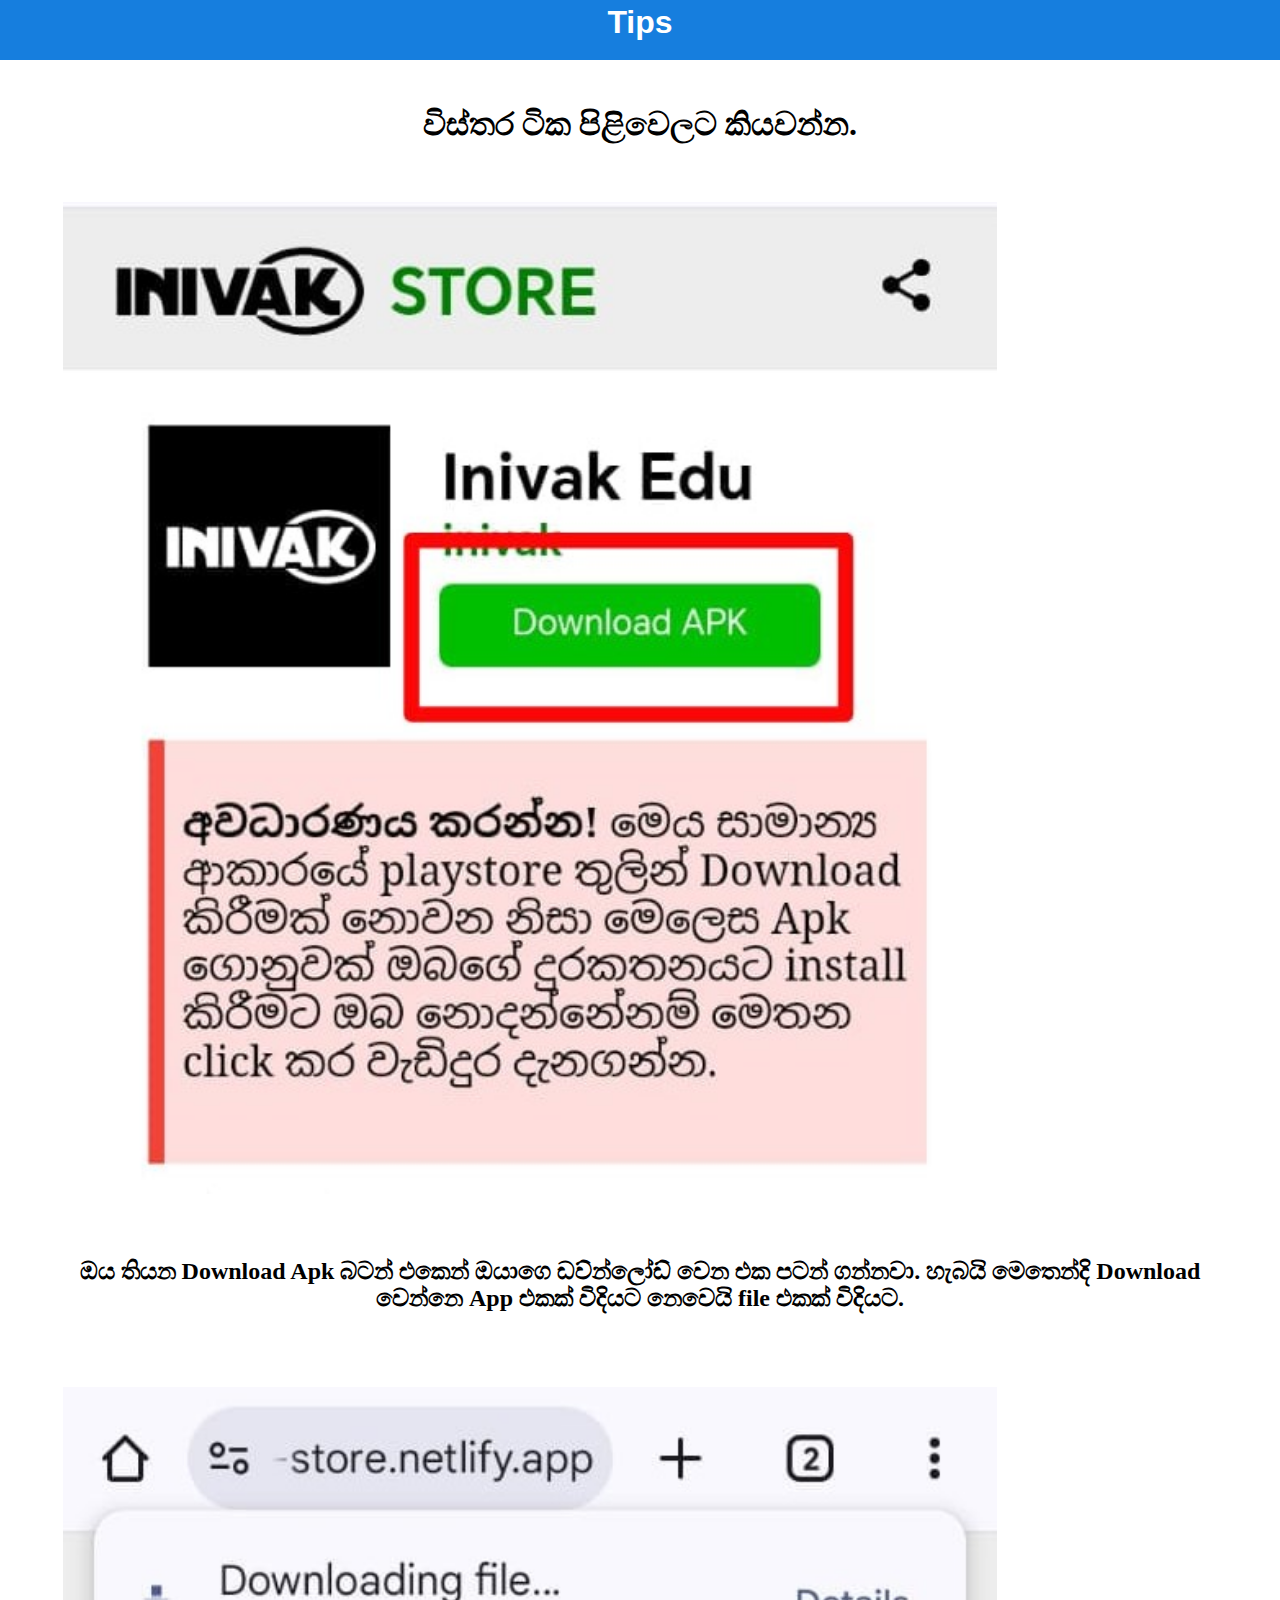
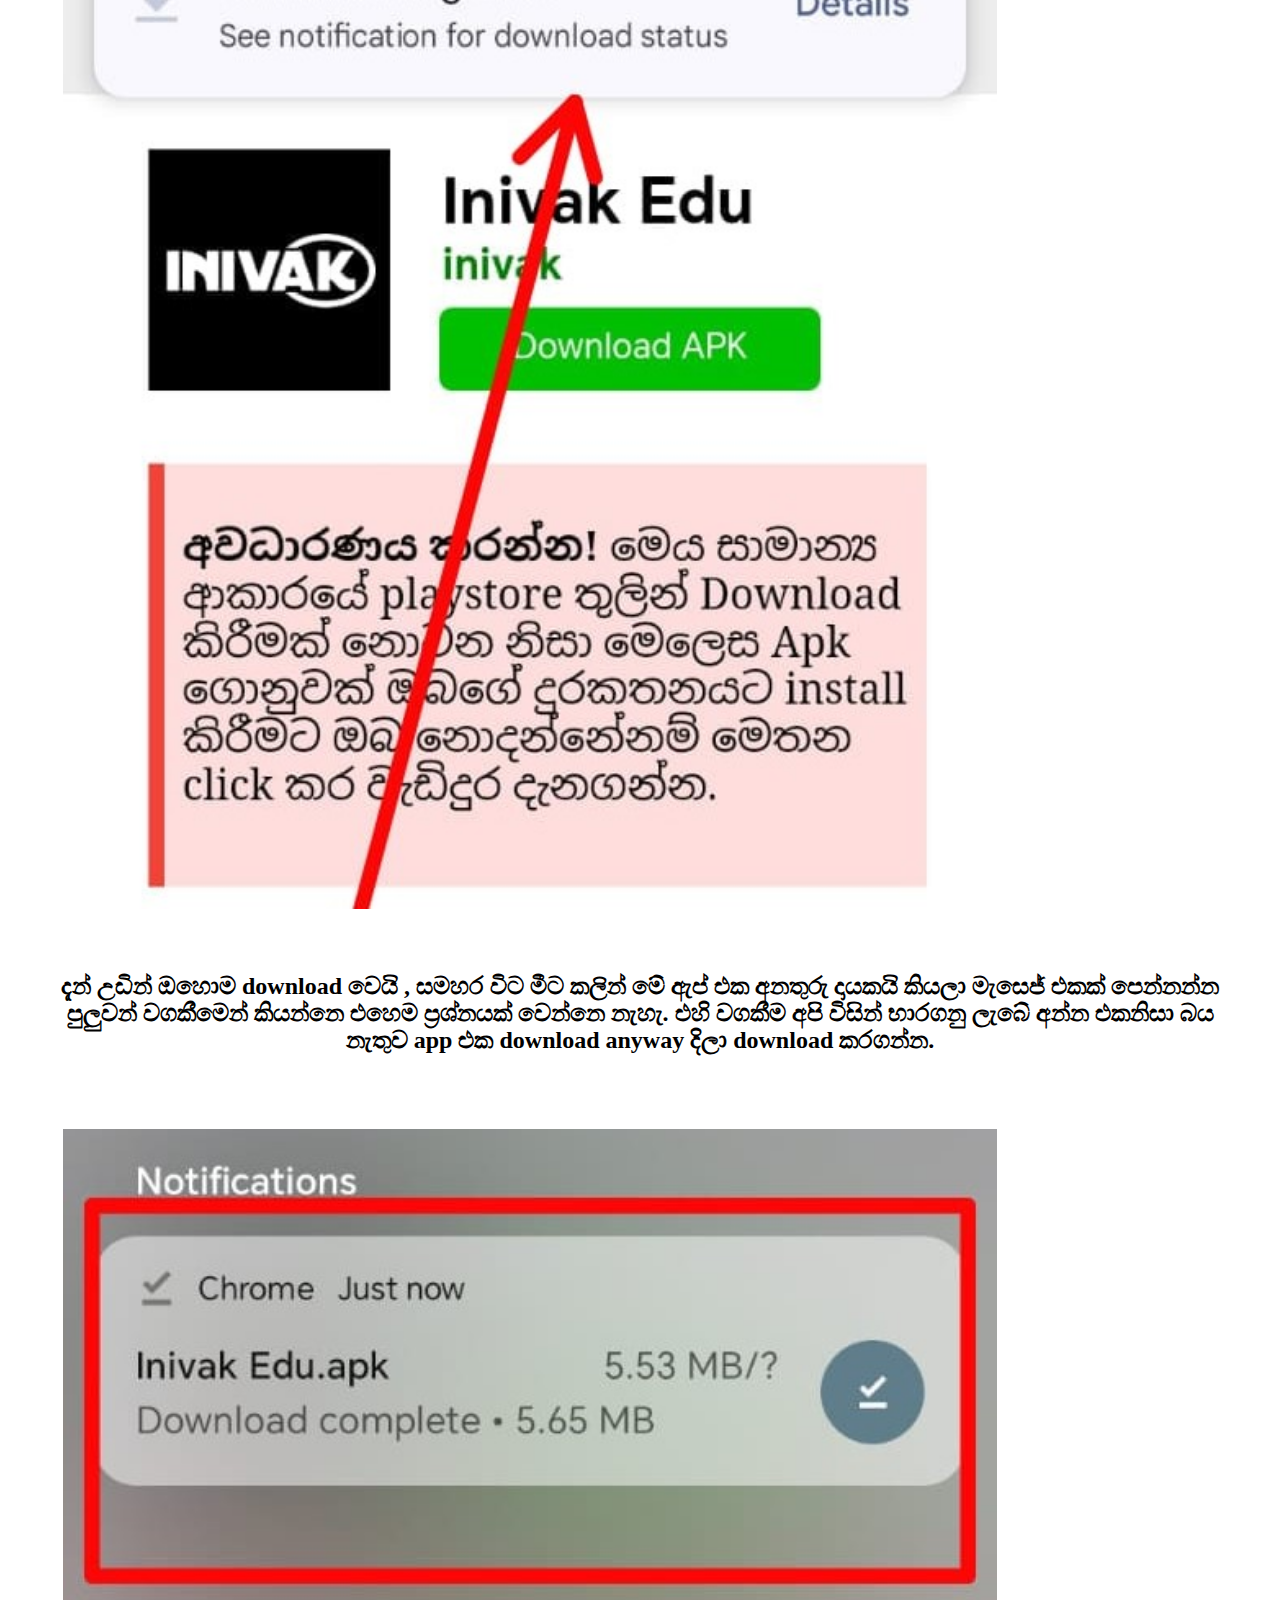
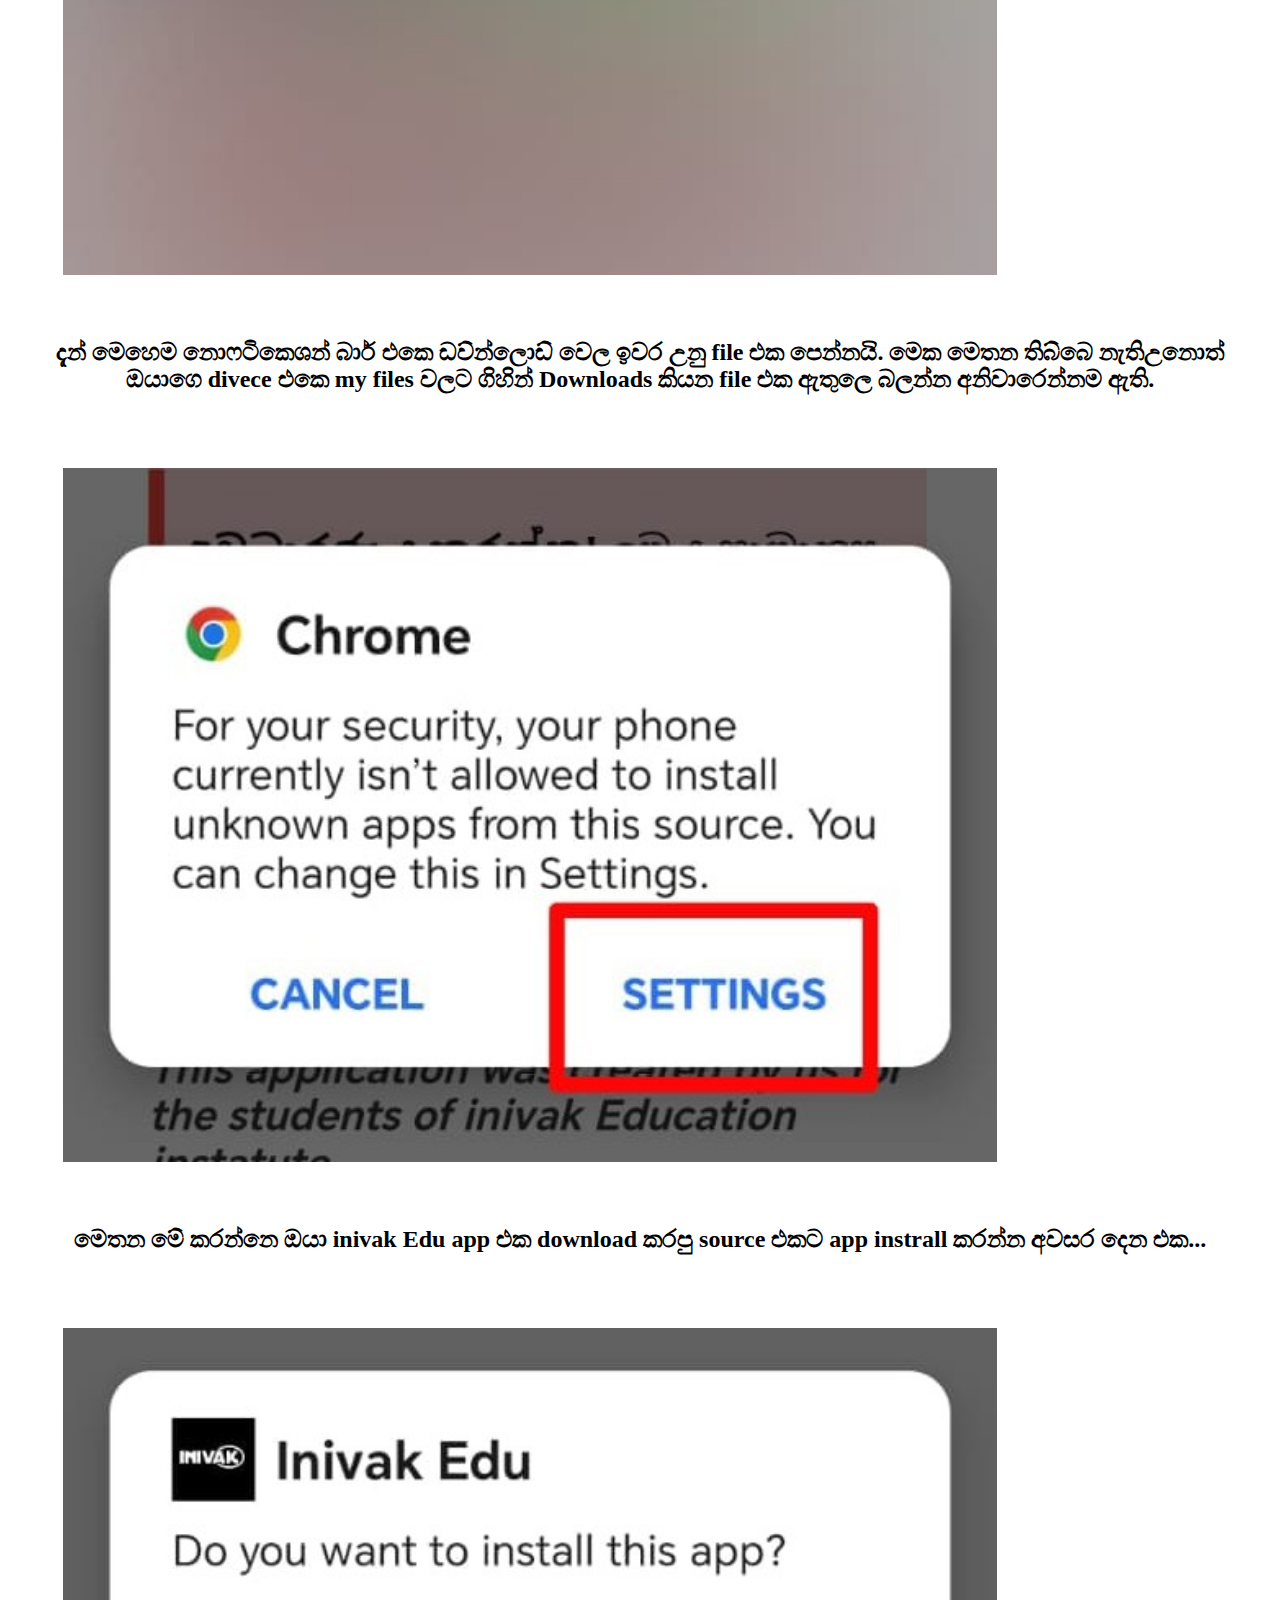
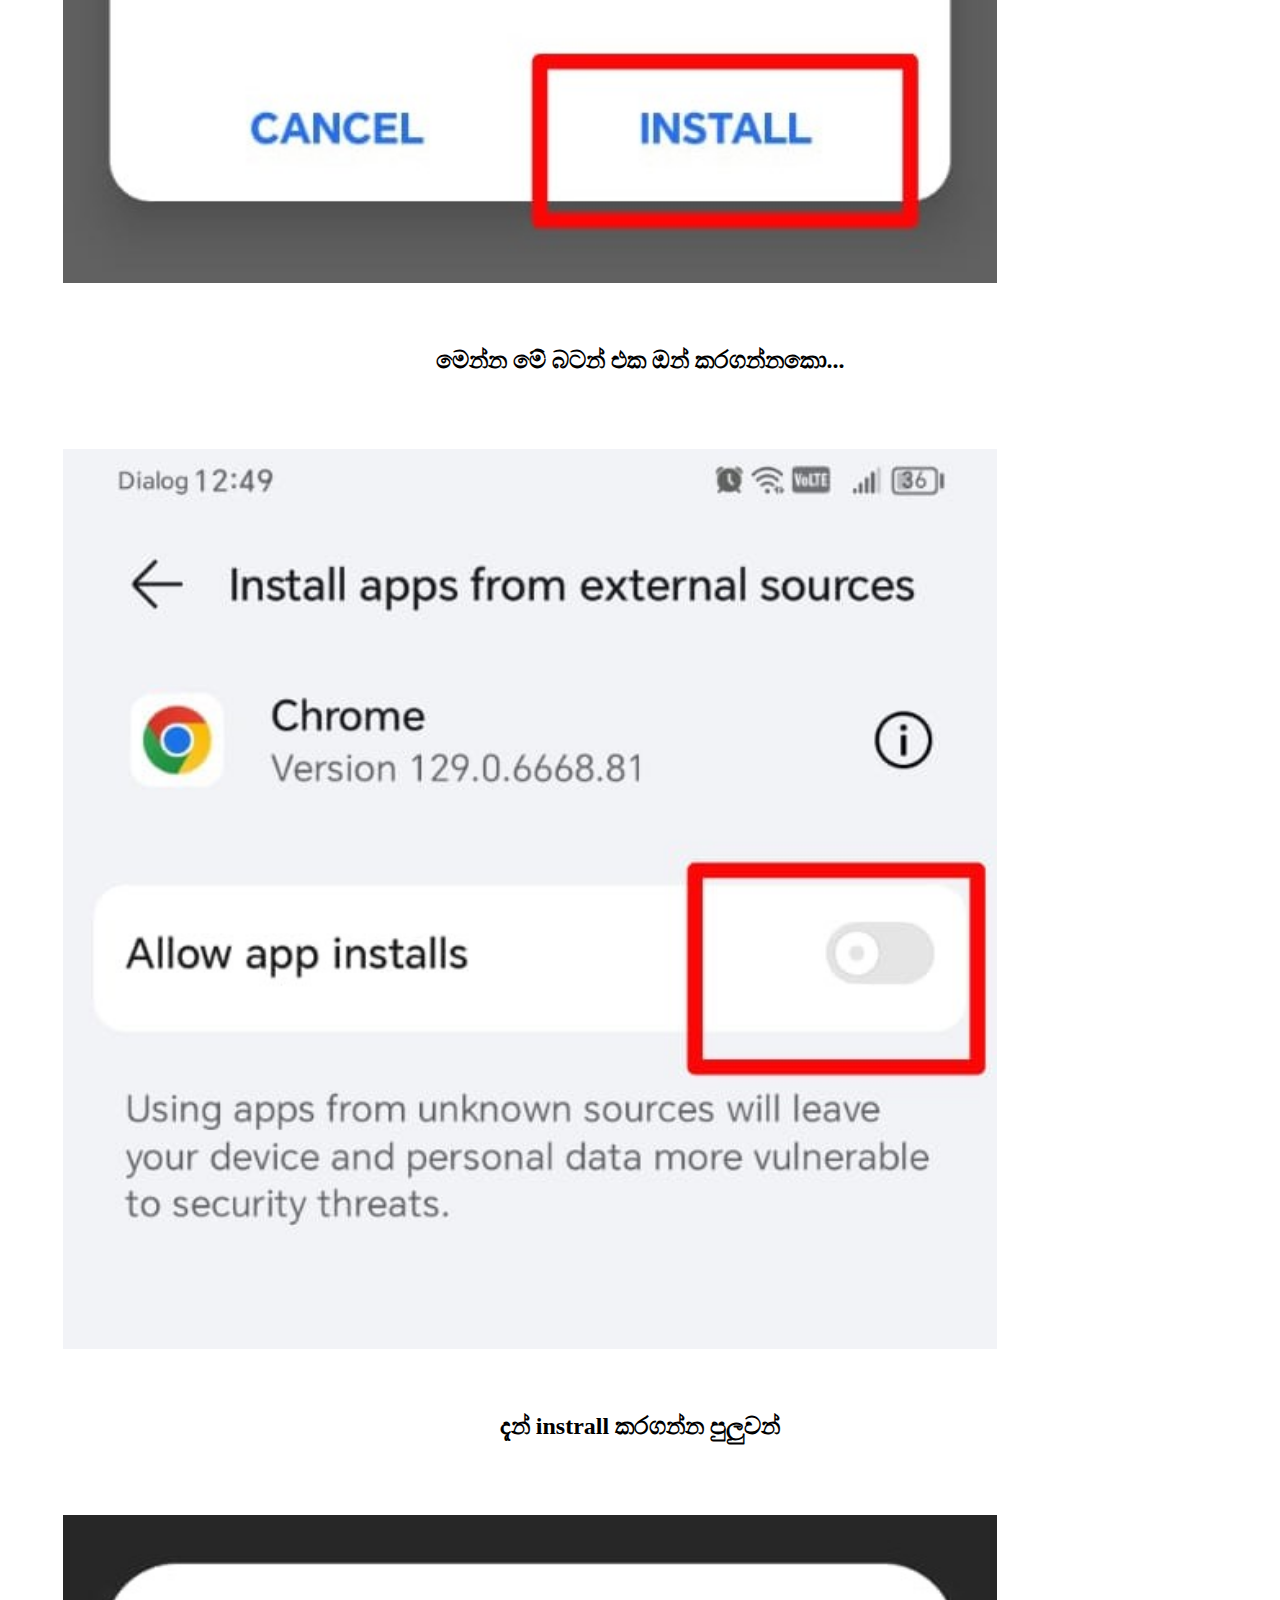
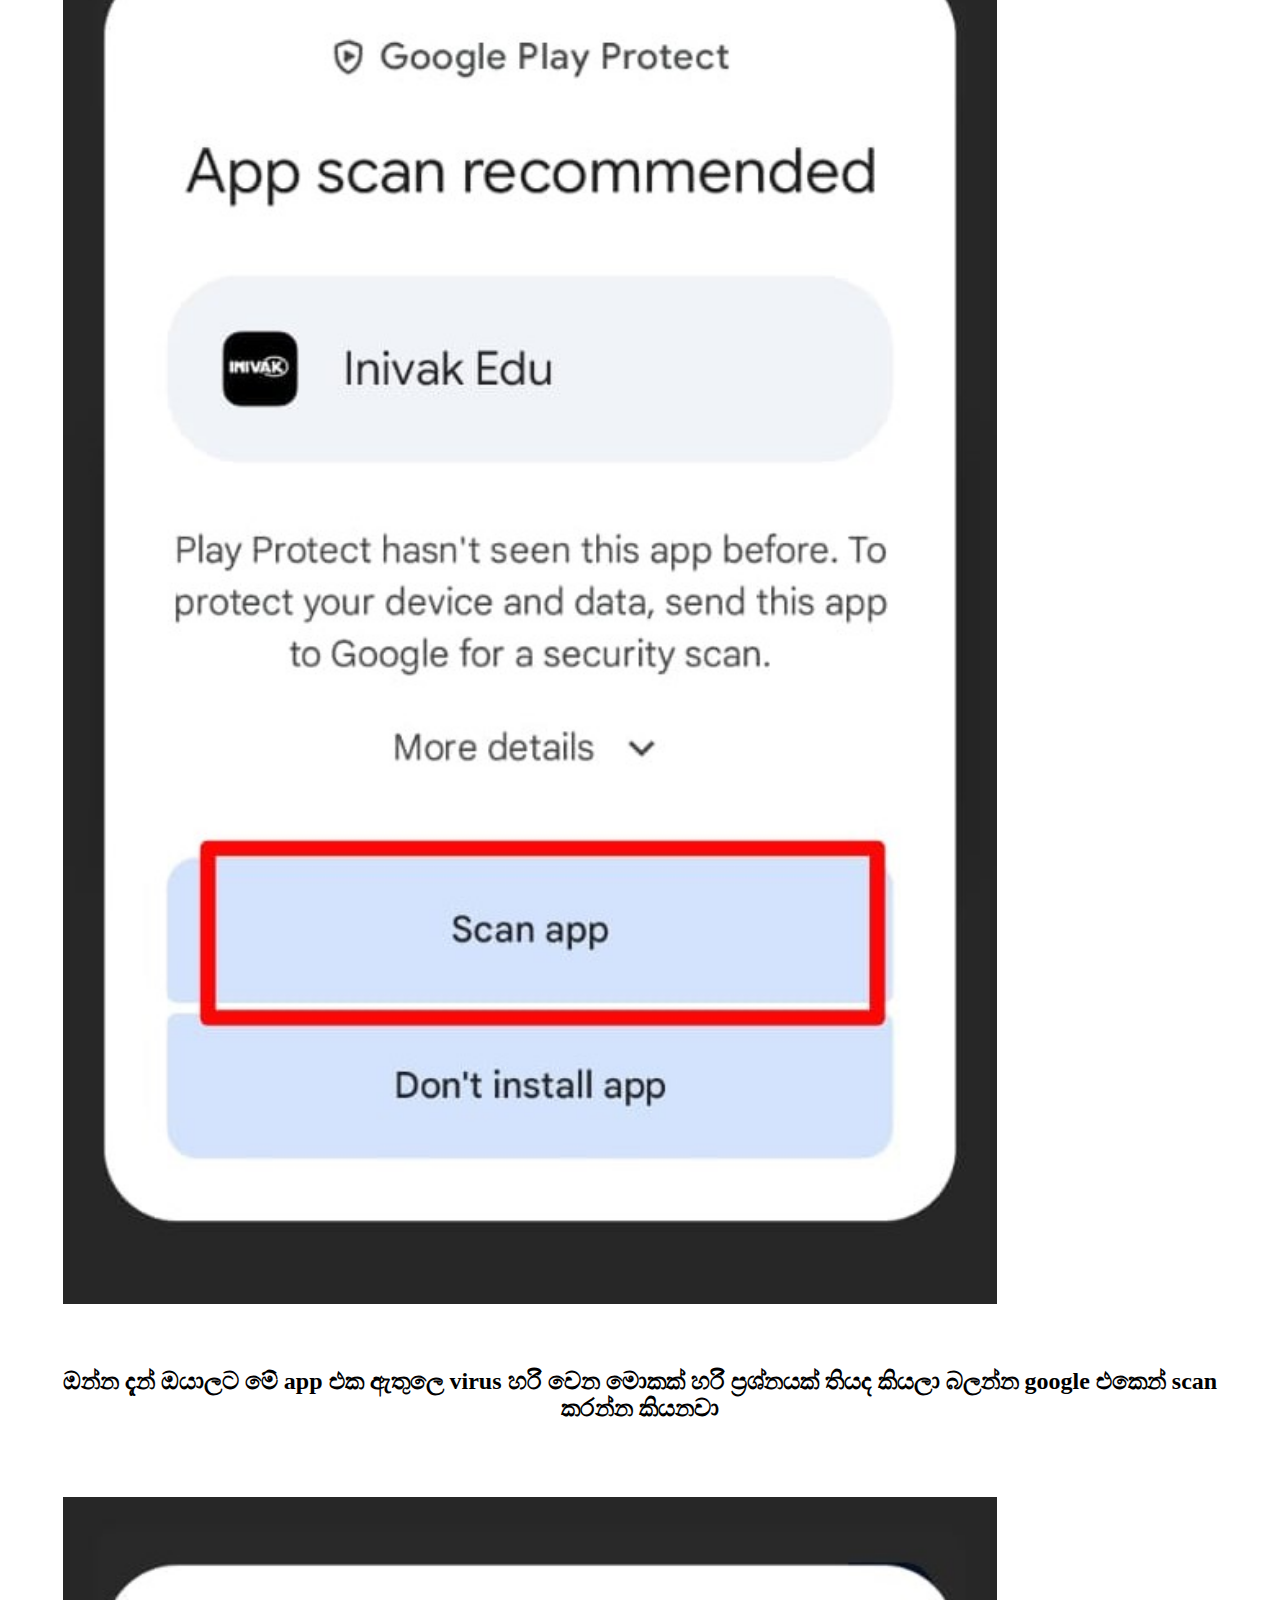
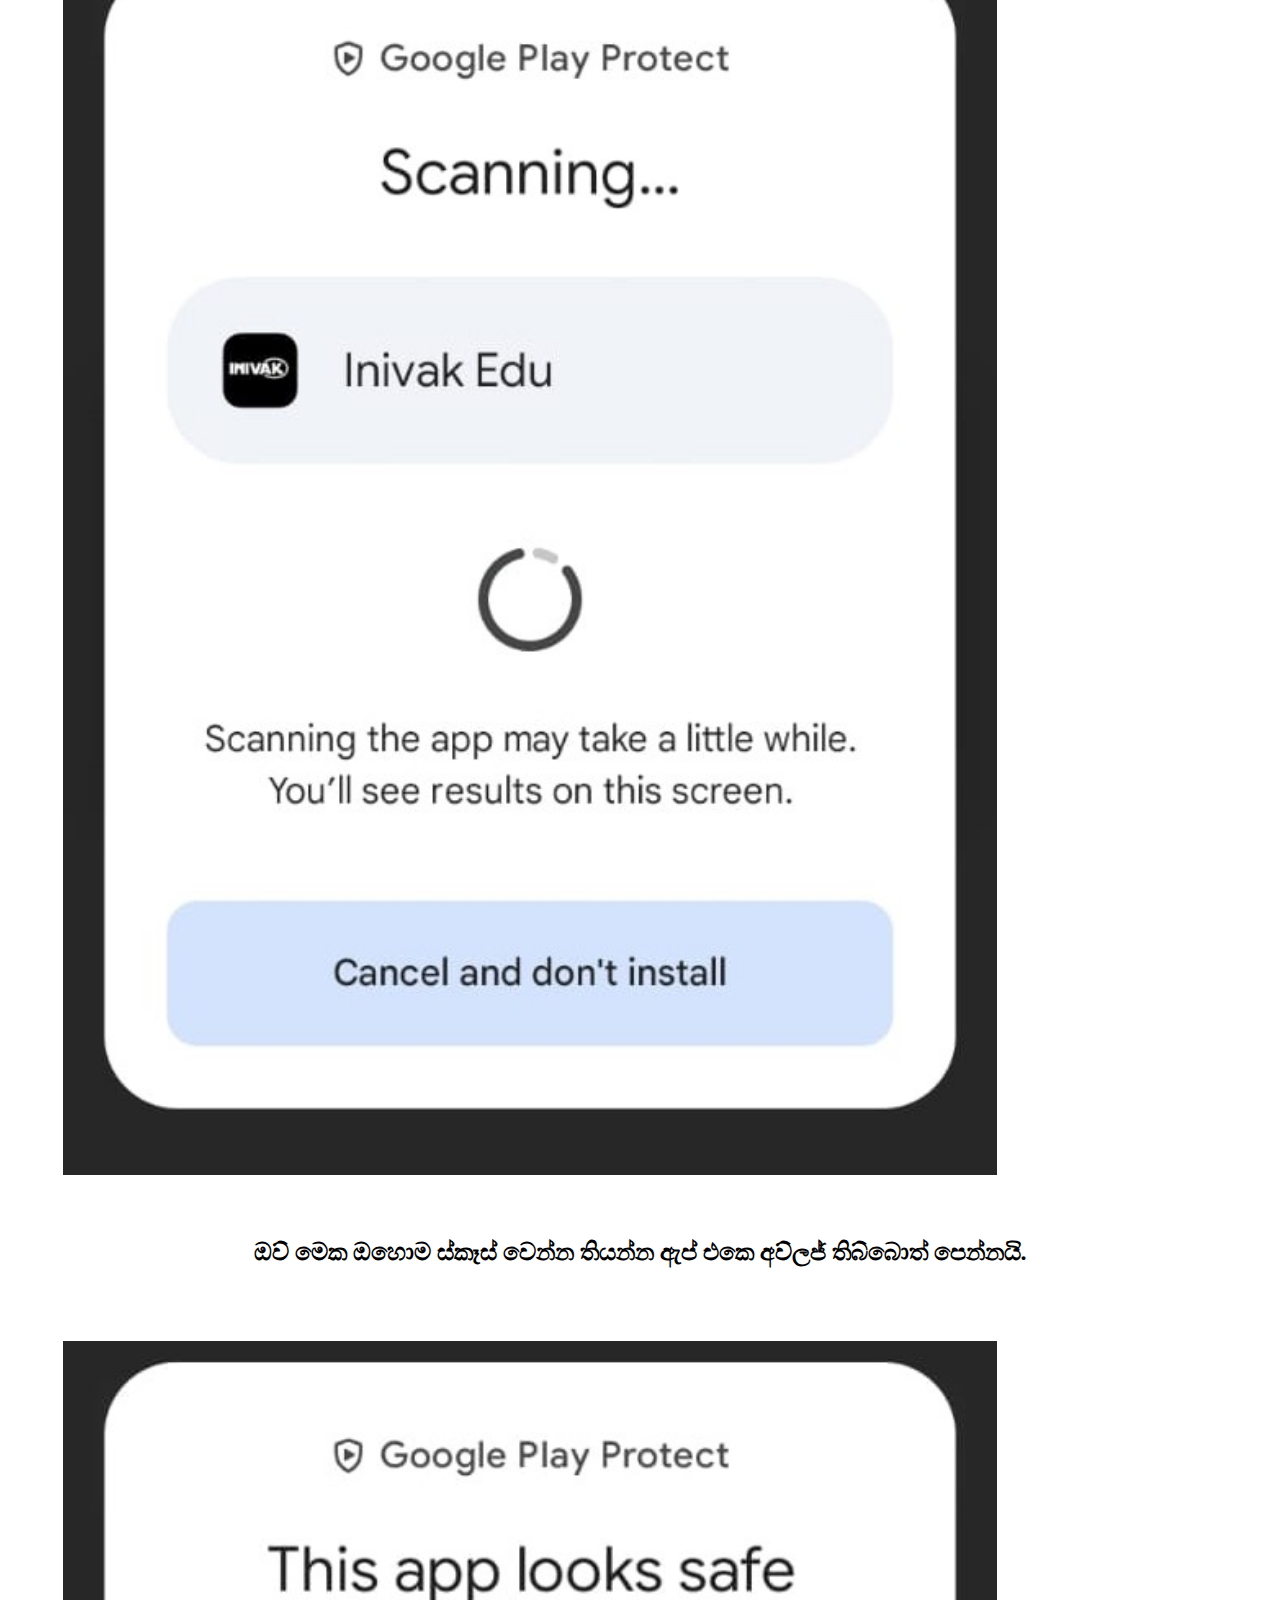
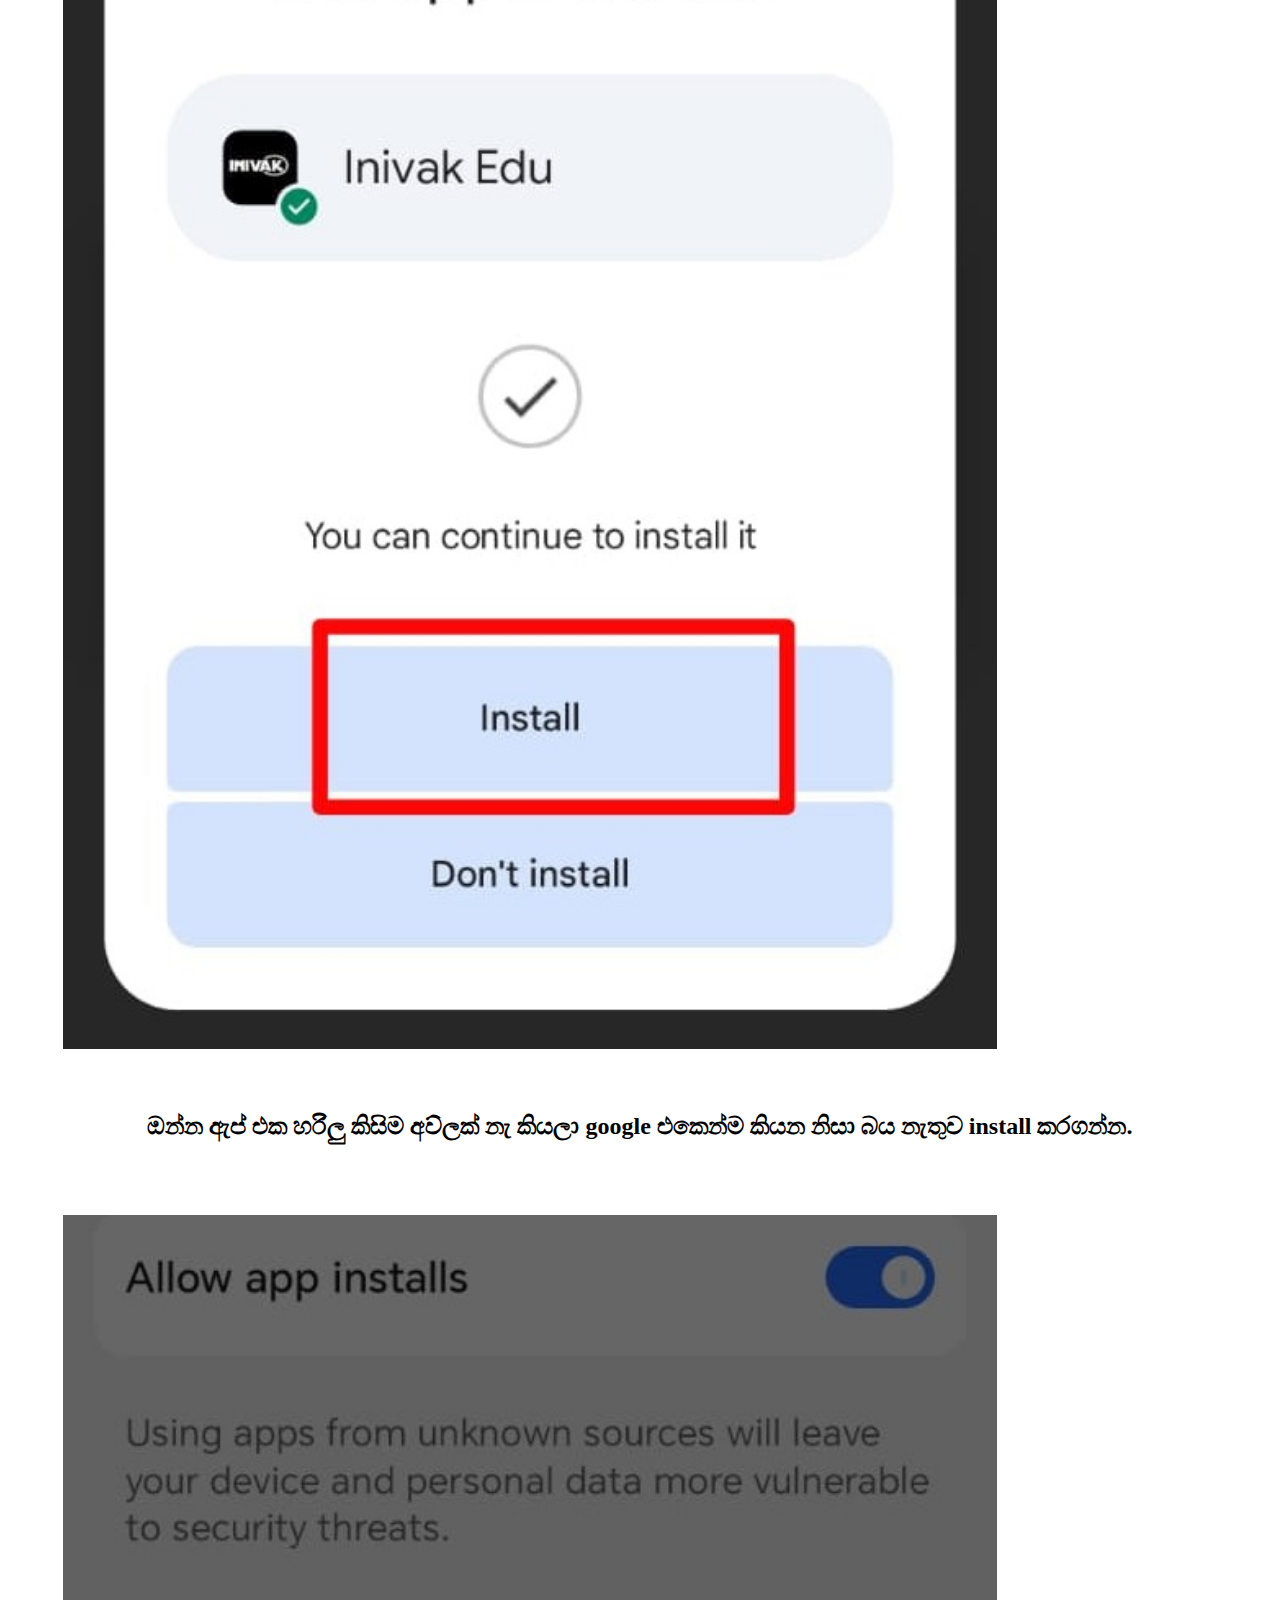
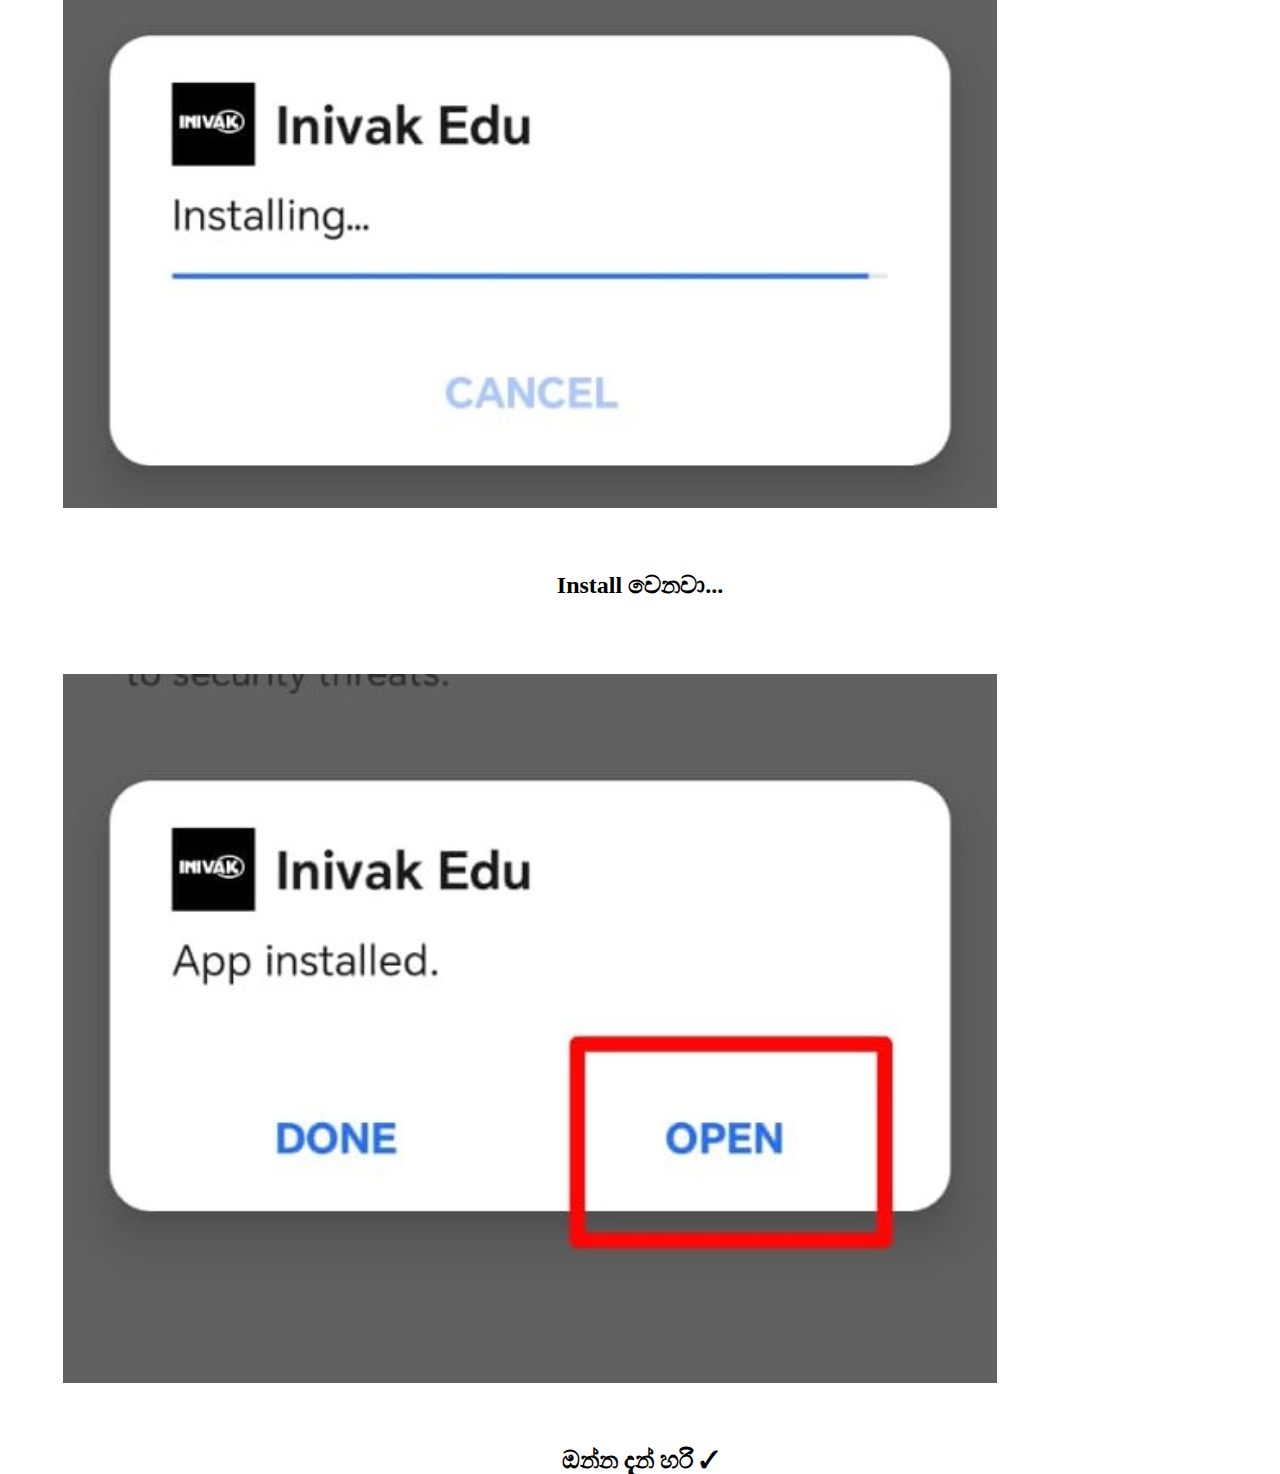
==== tip.html @ 4e80ca20 "Add files via upload" ====
<!DOCTYPE html>
<html>
<head>
    <meta charset='utf-8'>
    <meta http-equiv='X-UA-Compatible' content='IE=edge'>
    <title>tip</title>
    <meta name='viewport' content='width=device-width, initial-scale=1'>
    <link rel='stylesheet' type='text/css' media='screen' href='main.css'>
    <script src='main.js'></script>
    <style>
        body{
            margin: 0px;
        }
    .heder{
        position: fixed;
        width: 100%;
        height: 60px;
        background-color: #167ede;
        top: 0;
        z-index: 5;
    }

    img{
        width: 73%;
        margin: 0 0px 33px;
        display: inline;
        position: relative;
        left: 63px;
        top: 122px;
    }

    h1{
        position: relative;
    top: 85px;
    }

    h2{
        text-align: center;
        position: relative;
        top: 98px;
        margin: 51px;
    }
    
    </style>
</head>
<body>
    <div class="heder">
        <h1 style="text-align: center;color:white;font-family: 'Segoe UI', Tahoma, Geneva, Verdana, sans-serif;margin: 0;position: relative;top: 4px;">Tips</h1>
    </div>
    <h1 style="text-align: center;">විස්තර ටික පිළිවෙලට කියවන්න.</h1>
    <img src="store_files/1.jpg" alt="">
        <h2>ඔය තියන Download Apk බටන් එකෙන් ඔයාගෙ ඩව්න්ලෝඩ් වෙන එක පටන් ගන්නවා. හැබයි මෙතෙන්දි Download වෙන්නෙ App එකක් විදියට නෙවෙයි file එකක් විදියට.</h2>
    <img src="store_files/2.jpg" alt="">
        <h2>දැන් උඩින් ඔහොම download වෙයි , සමහර විට මීට කලින් මේ ඇප් එක අනතුරු දායකයි කියලා මැසෙජ් එකක් පෙන්නන්න පුලුවන් වගකීමෙන් කියන්නෙ එහෙම ප්‍රශ්නයක් වෙන්නෙ නැහැ.
            එහි වගකීම අපි විසින් භාරගනු ලැබේ
            අන්න එකනිසා බය නැතුව app එක download anyway දිලා download කරගන්න.</h2>
    <img src="store_files/3.jpg" alt="">
        <h2>දැන් මෙහෙම නොෆටිකෙශන් බාර් එකෙ ඩව්න්ලොඩ් වෙල ඉවර උනු file එක පෙන්නයි. මෙක මෙතන තිබ්බෙ නැතිඋනොත් ඔයාගෙ divece එකෙ my files වලට ගිහින් Downloads කියන file එක ඇතුලෙ බලන්න අනිවාරෙන්නම ඇති.</h2>
    <img src="store_files/4.jpg" alt="">
    <h2>මෙතන මේ කරන්නෙ ඔයා inivak Edu app එක download කරපු source එකට app instrall කරන්න අවසර දෙන එක...</h2>
    <img src="store_files/5.jpg" alt="">
    <h2>මෙන්න මේ බටන් එක ඔන් කරගන්නකො...</h2>
    <img src="store_files/6.jpg" alt="">
    <h2>දැන් instrall කරගන්න පුලුවන්</h2>
    <img src="store_files/7.jpg" alt="">
    <h2>ඔන්න දැන් ඔයාලට මේ app එක ඇතුලෙ virus හරි වෙන මොකක් හරි ප්‍රශ්නයක් තියද කියලා බලන්න google එකෙන් scan කරන්න කියනවා</h2>
    <img src="store_files/8.jpg" alt="">
    <h2>ඔව් මෙක ඔහොම ස්කෑස් වෙන්න තියන්න ඇප් එකෙ අව්ලජ් තිබ්බොත් පෙන්නයි.</h2>
    <img src="store_files/9.jpg" alt="">
    <h2>ඔන්න ඇප් එක හරිලු කිසිම අව්ලක් නැ කියලා google එකෙන්ම කියන නිසා බය නැතුව install කරගන්න.</h2>
    <img src="store_files/10.jpg" alt="">
    <h2>Install වෙනවා...</h2>
    <img src="store_files/11.jpg" alt="">
    <h2>ඔන්න දැන් හරි ✓</h2>

    


</body>
</html>
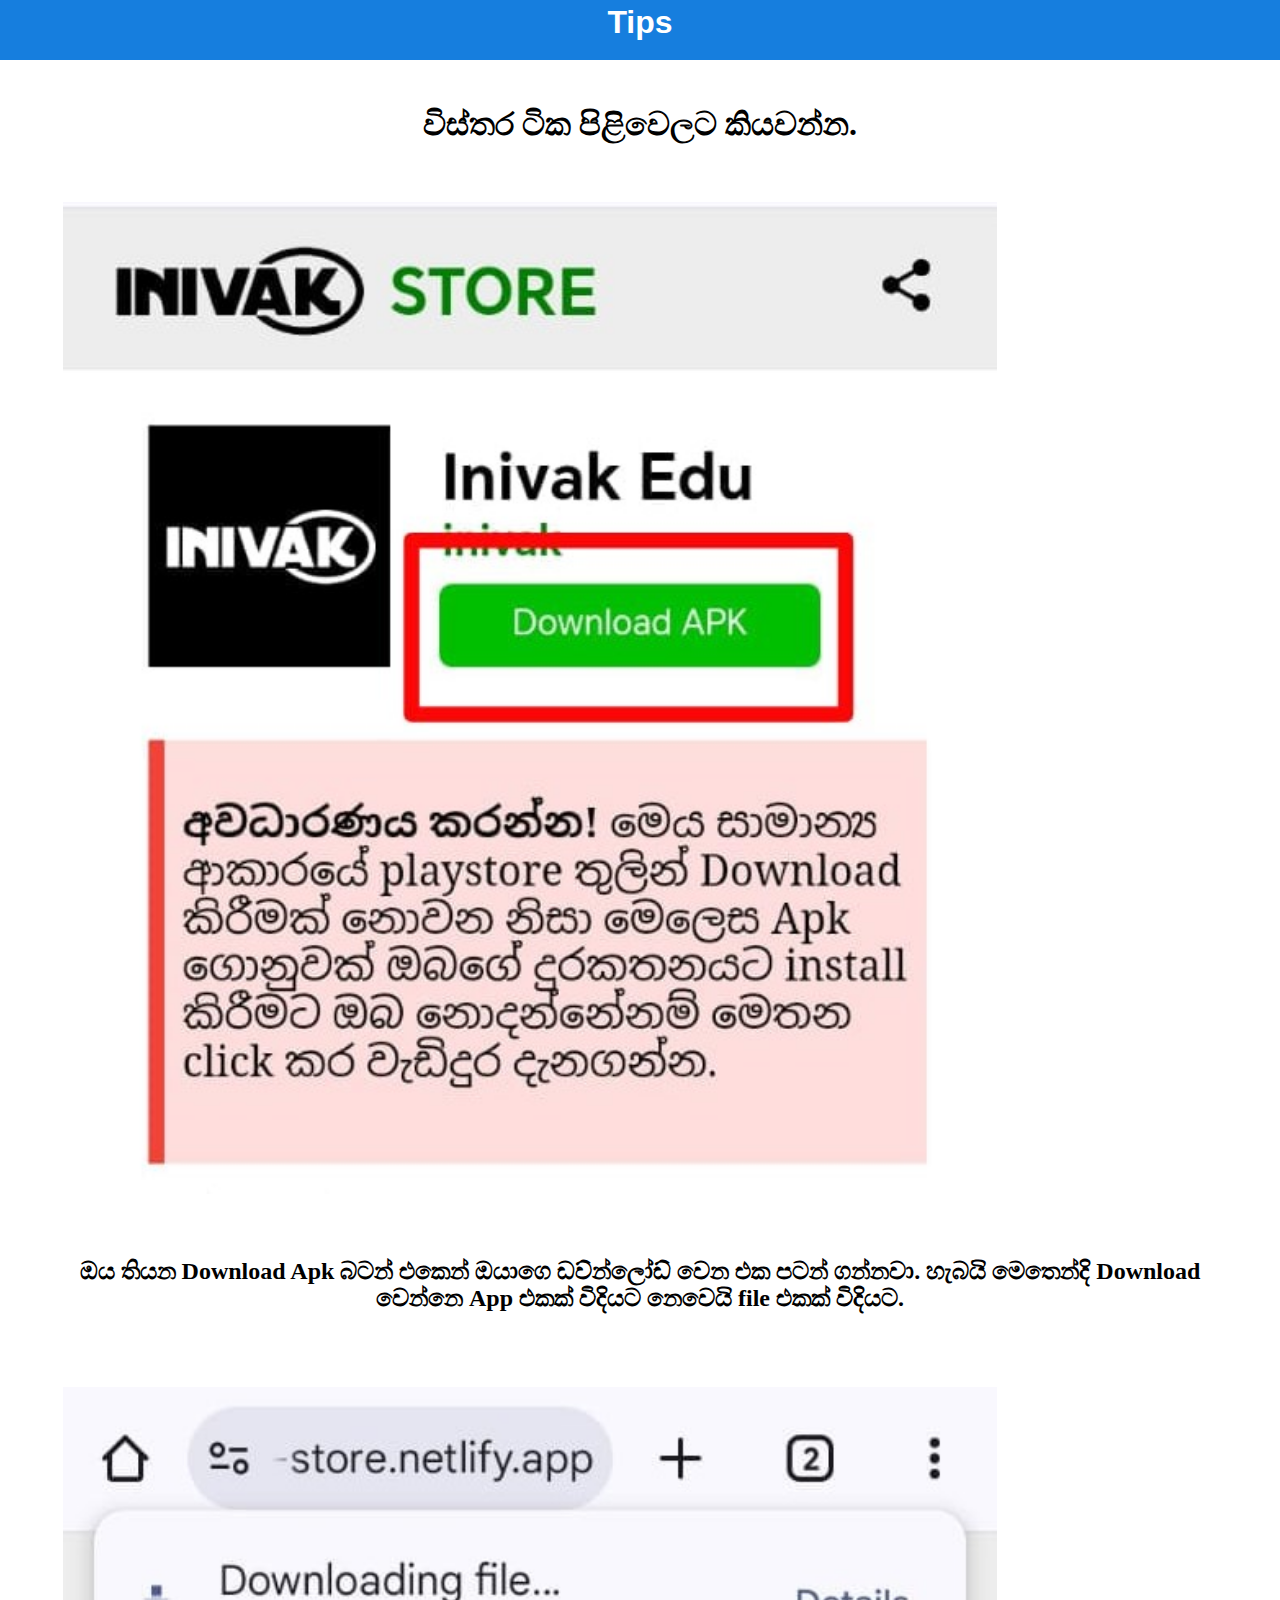
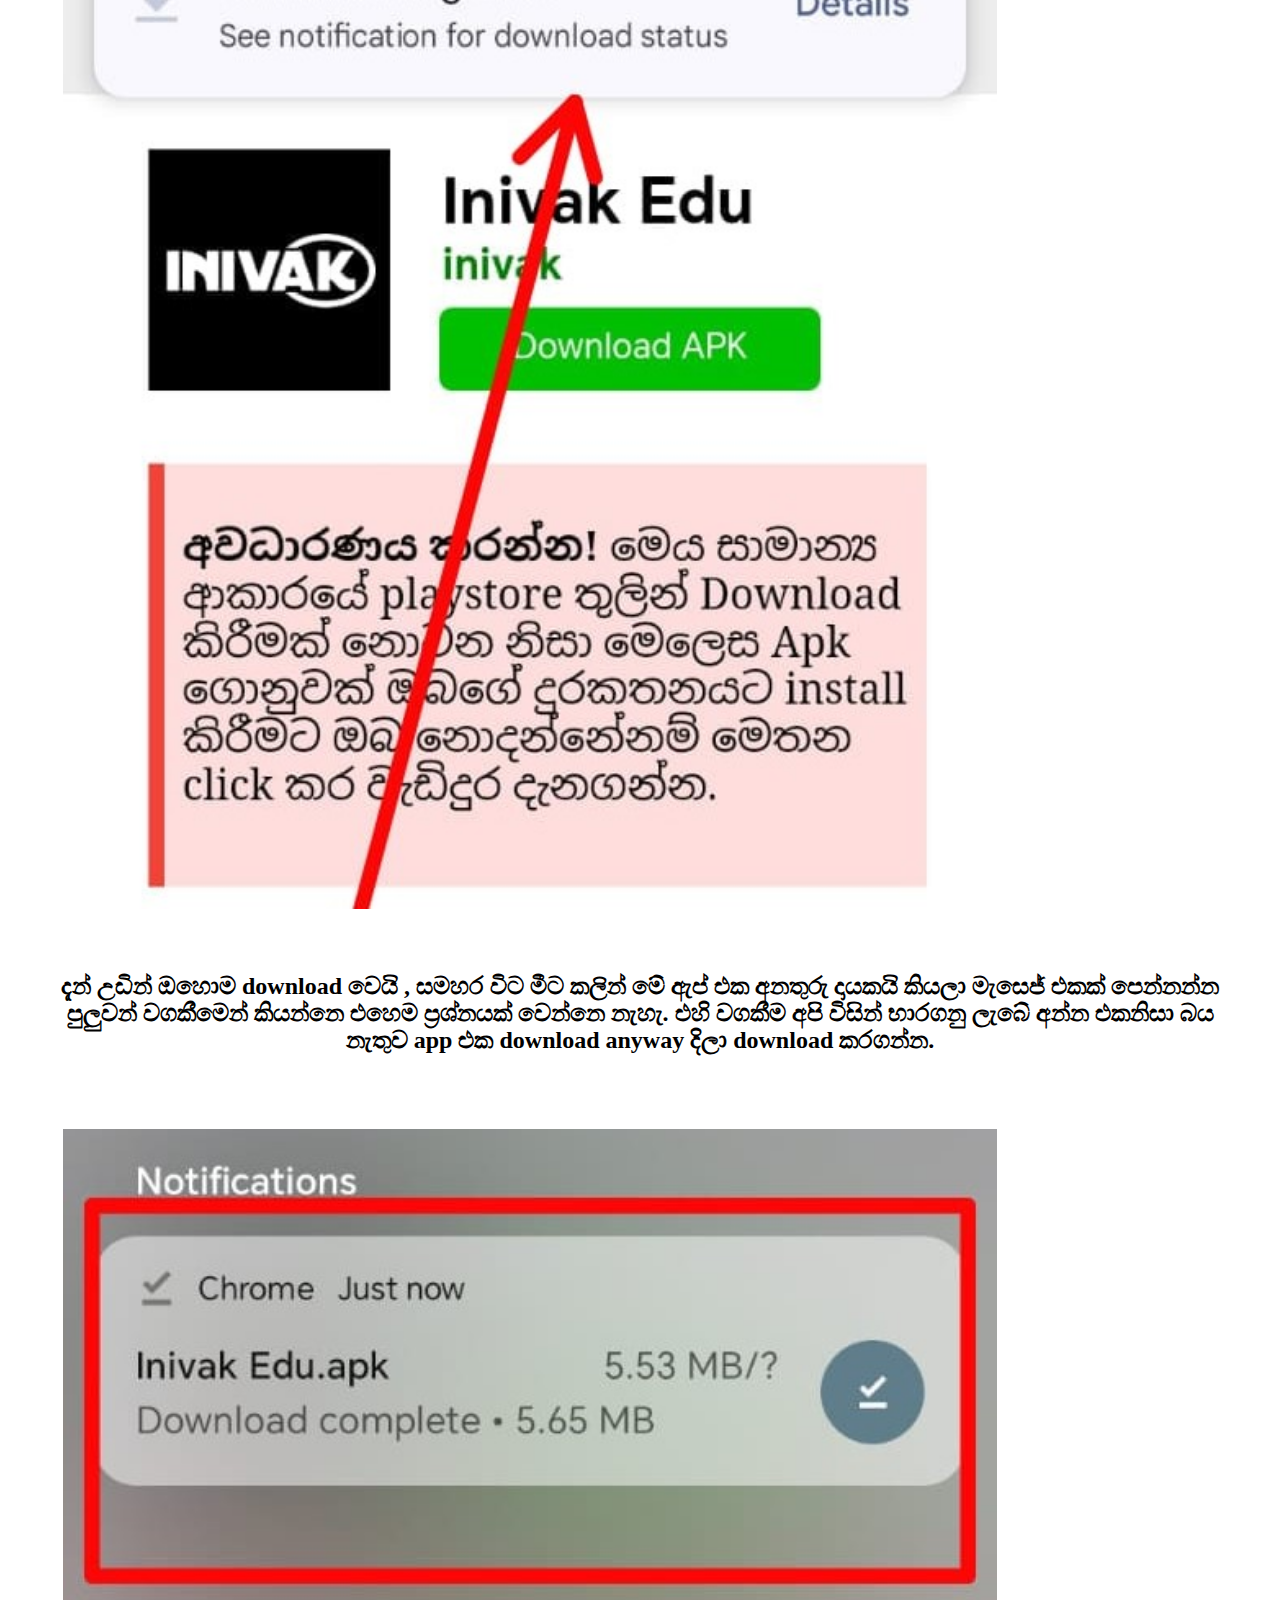
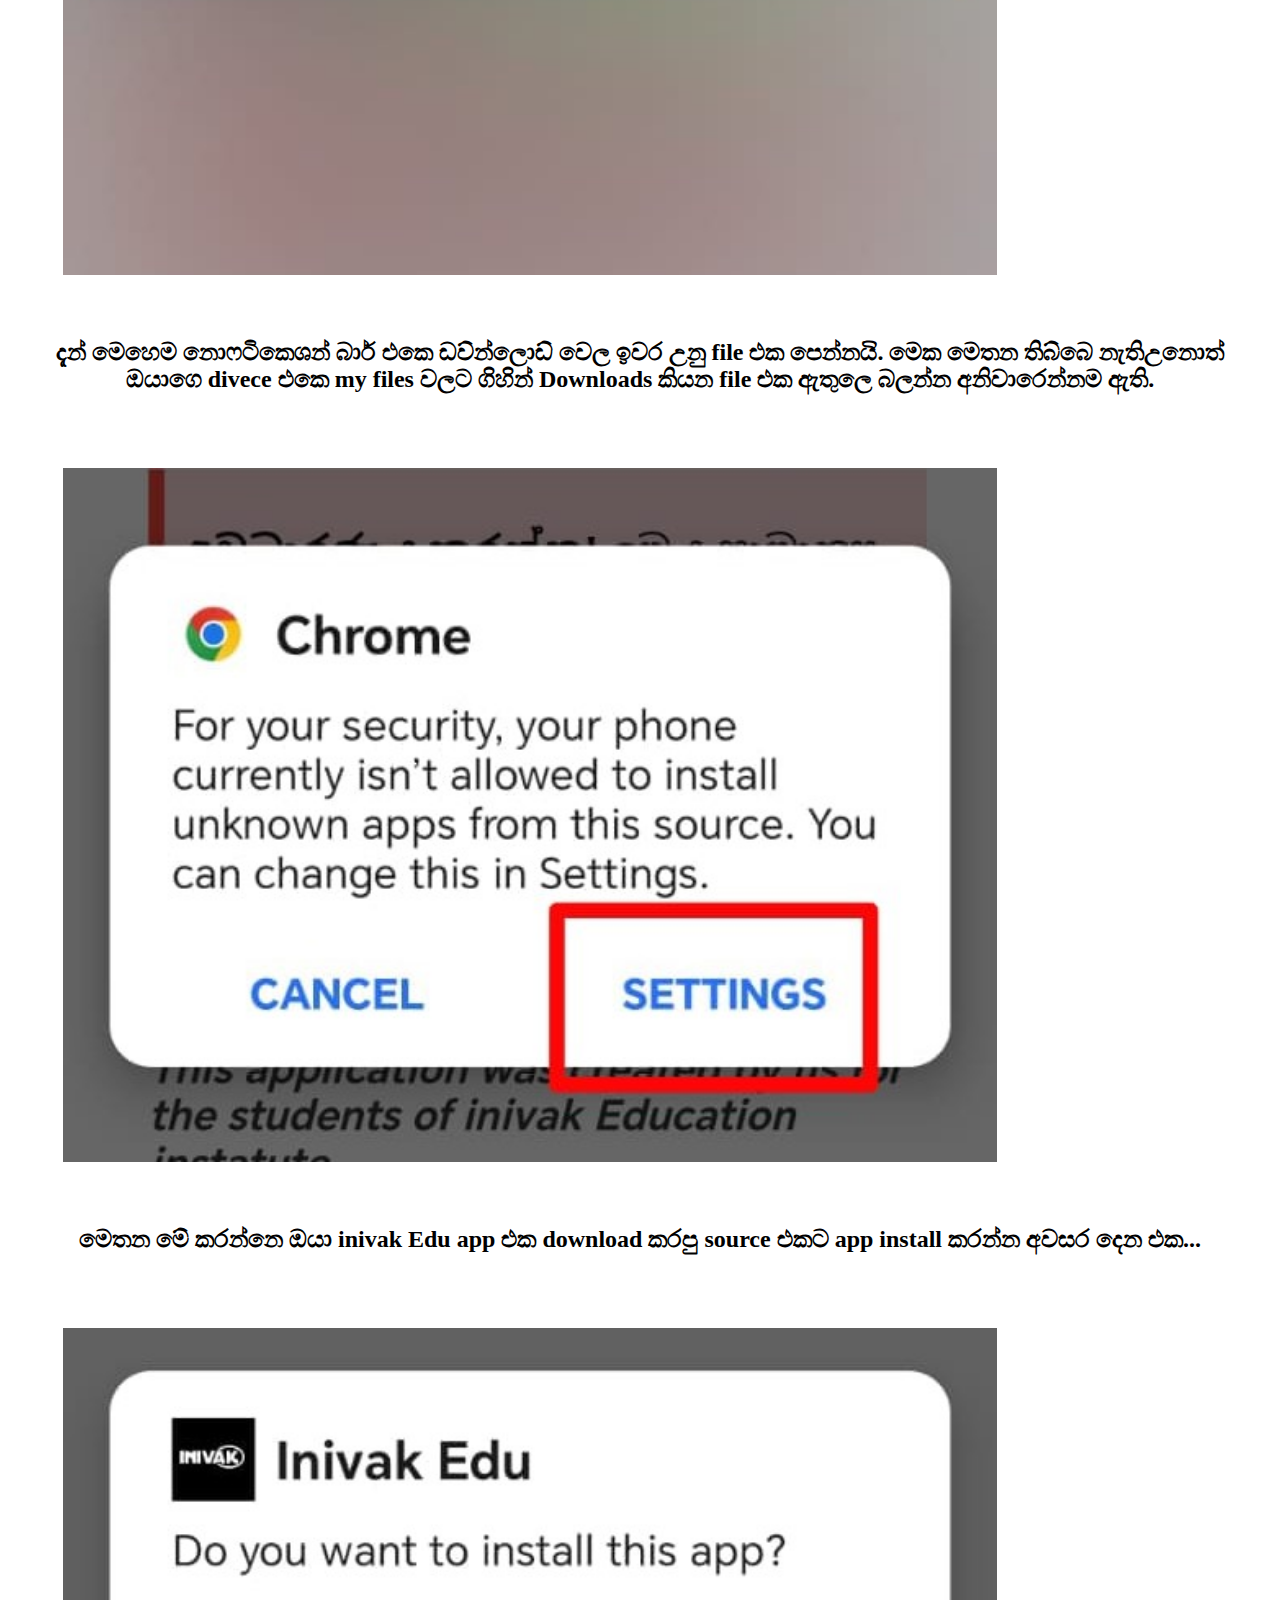
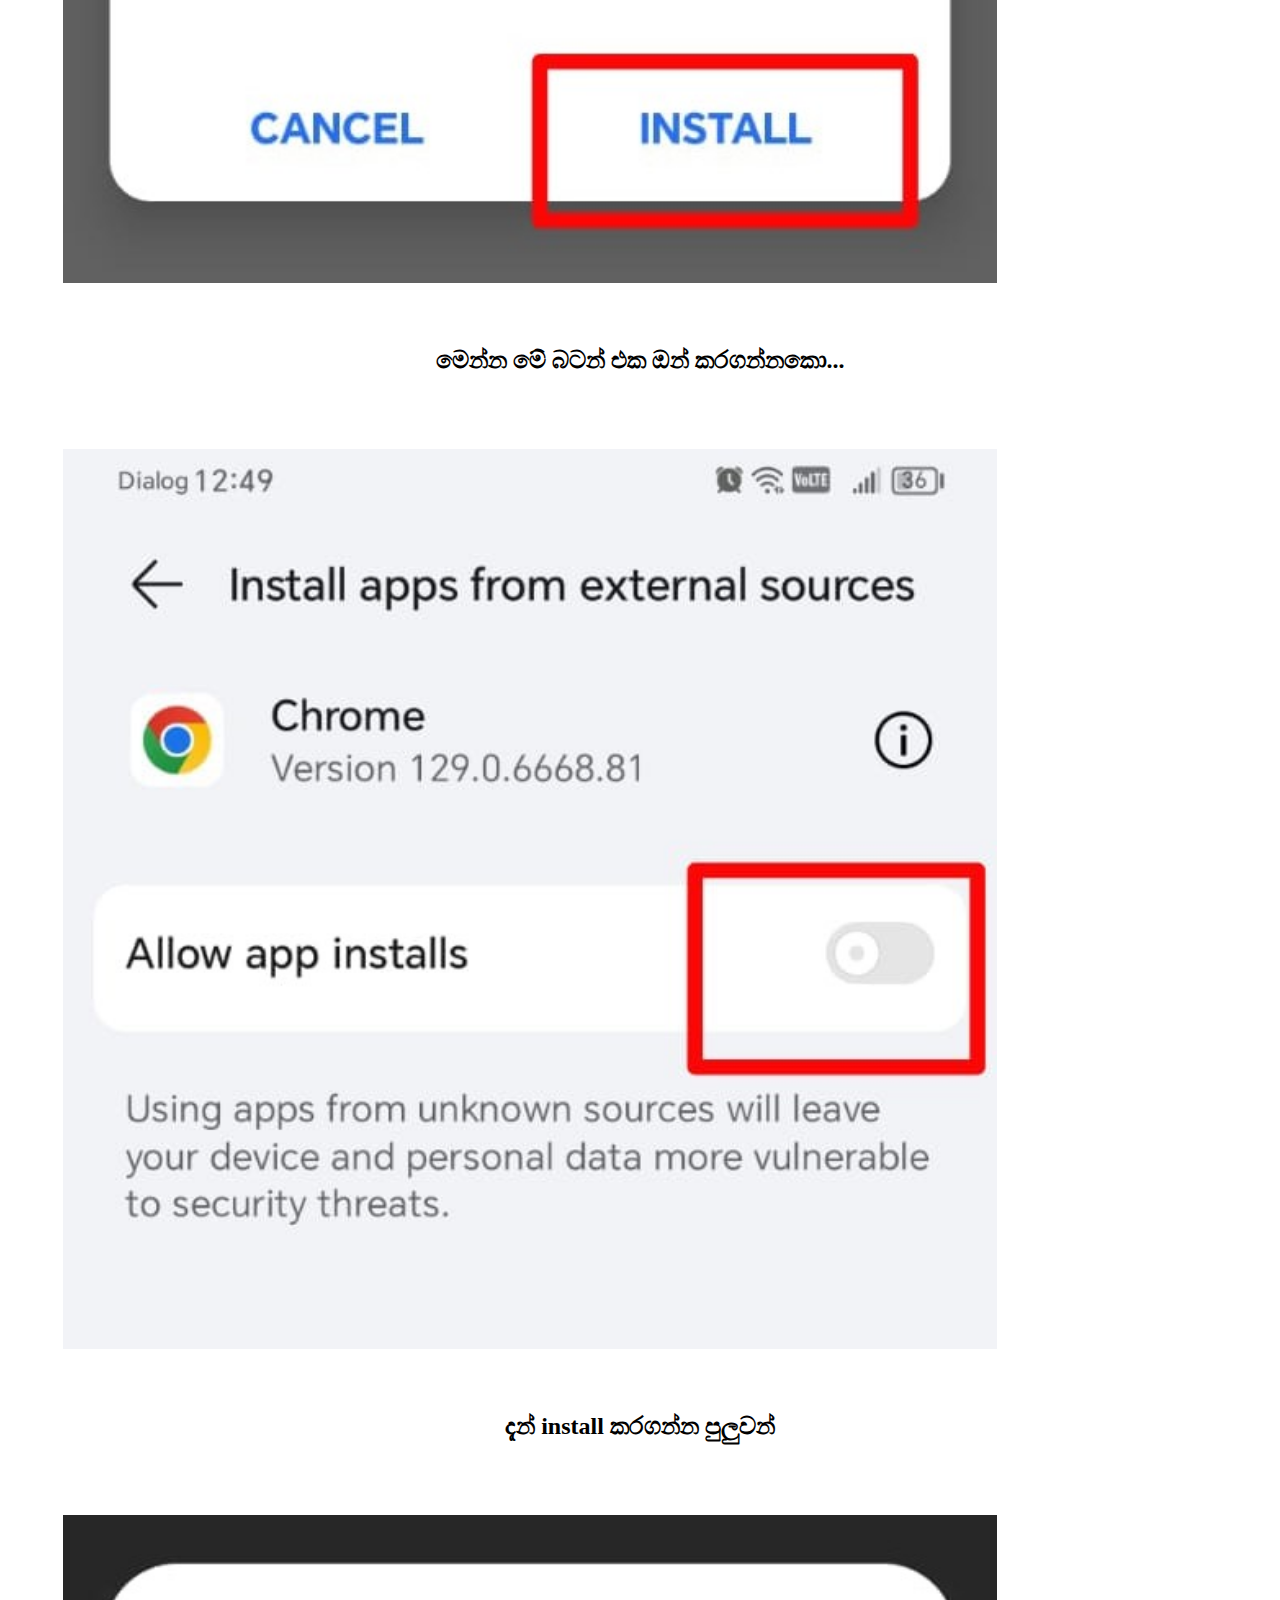
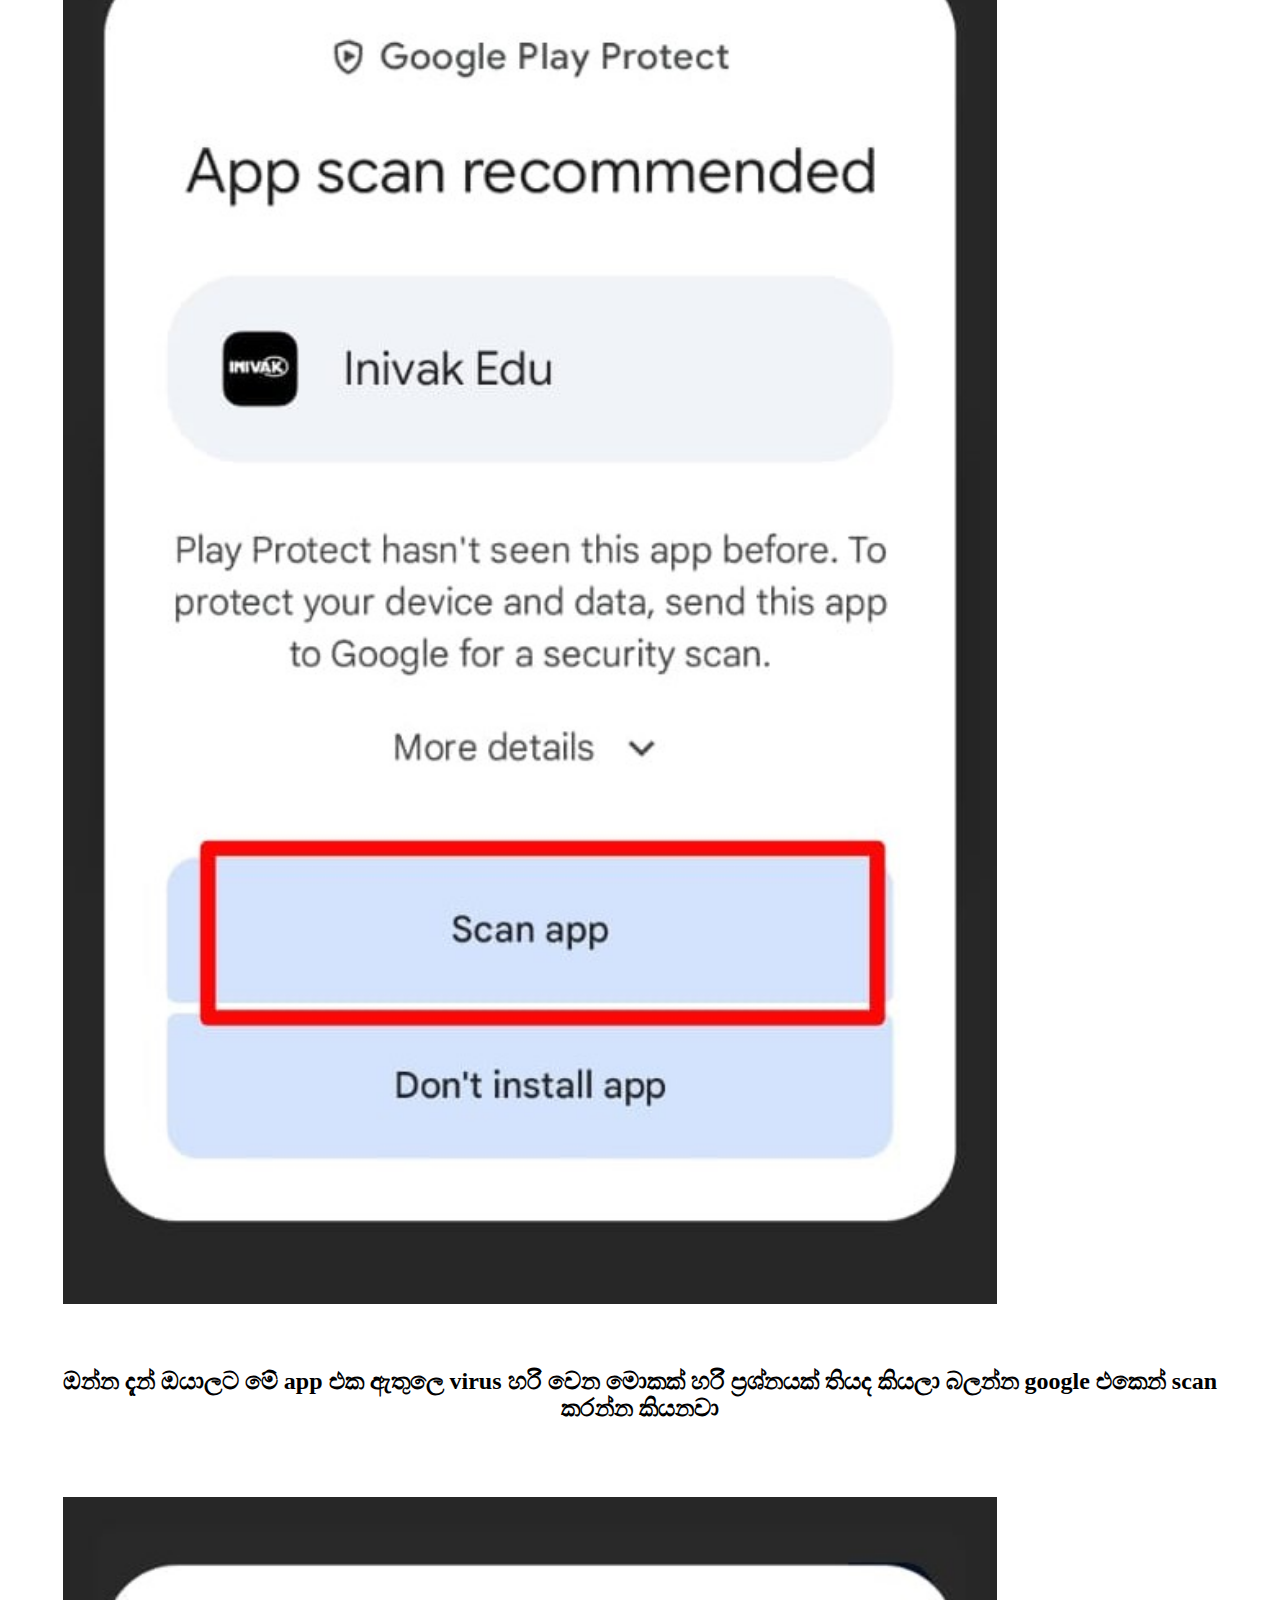
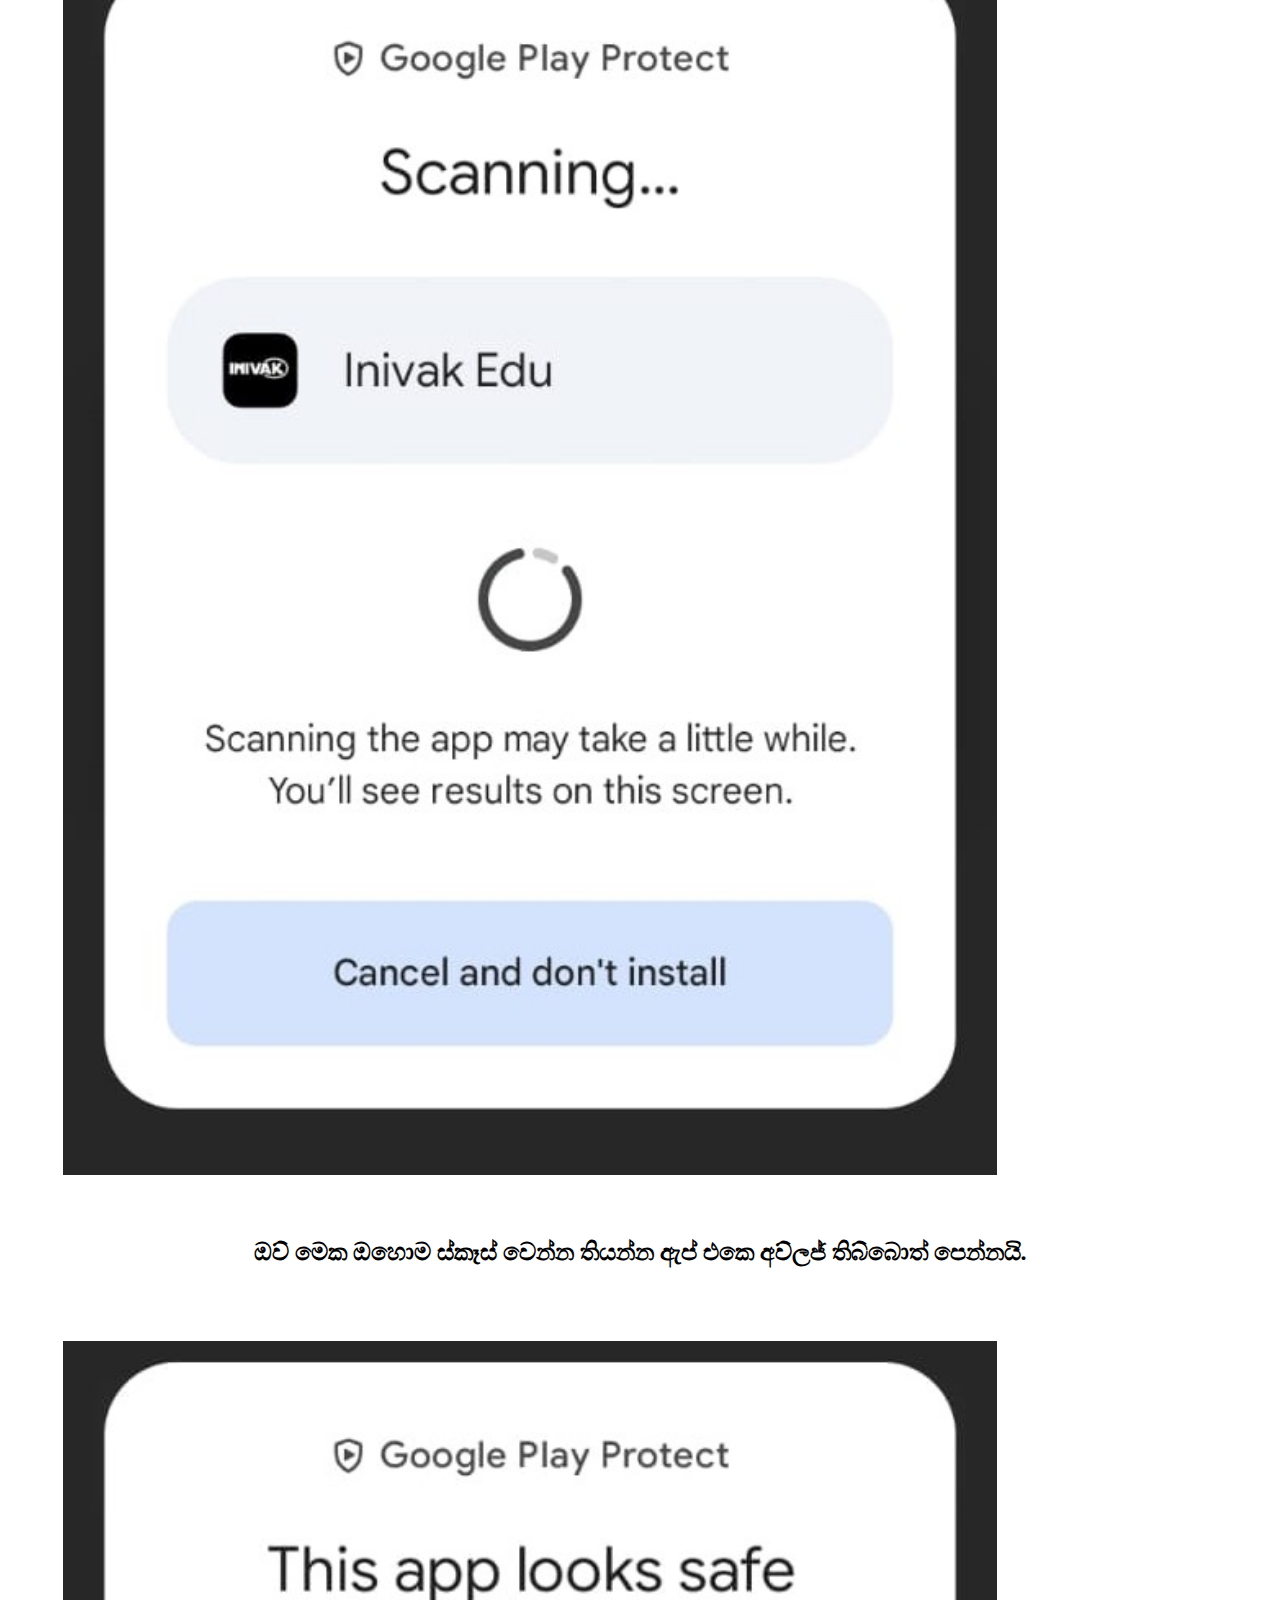
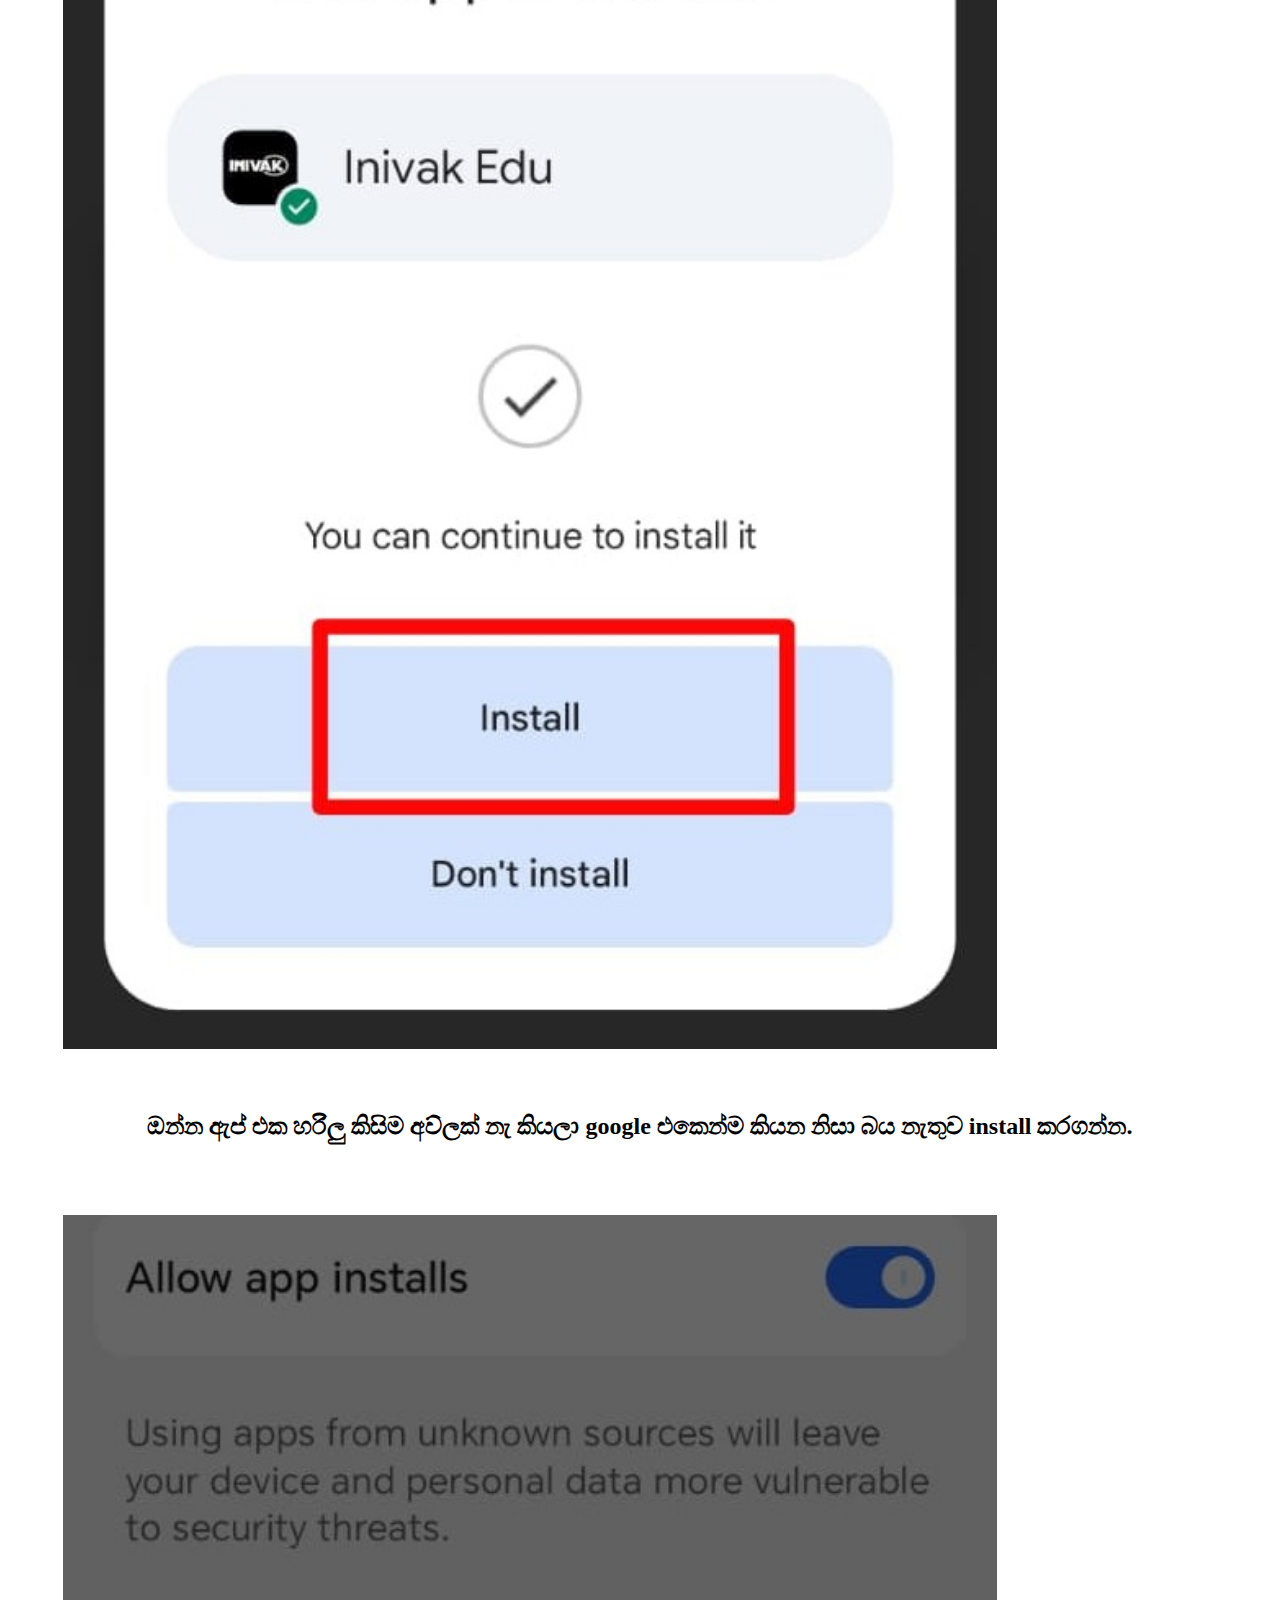
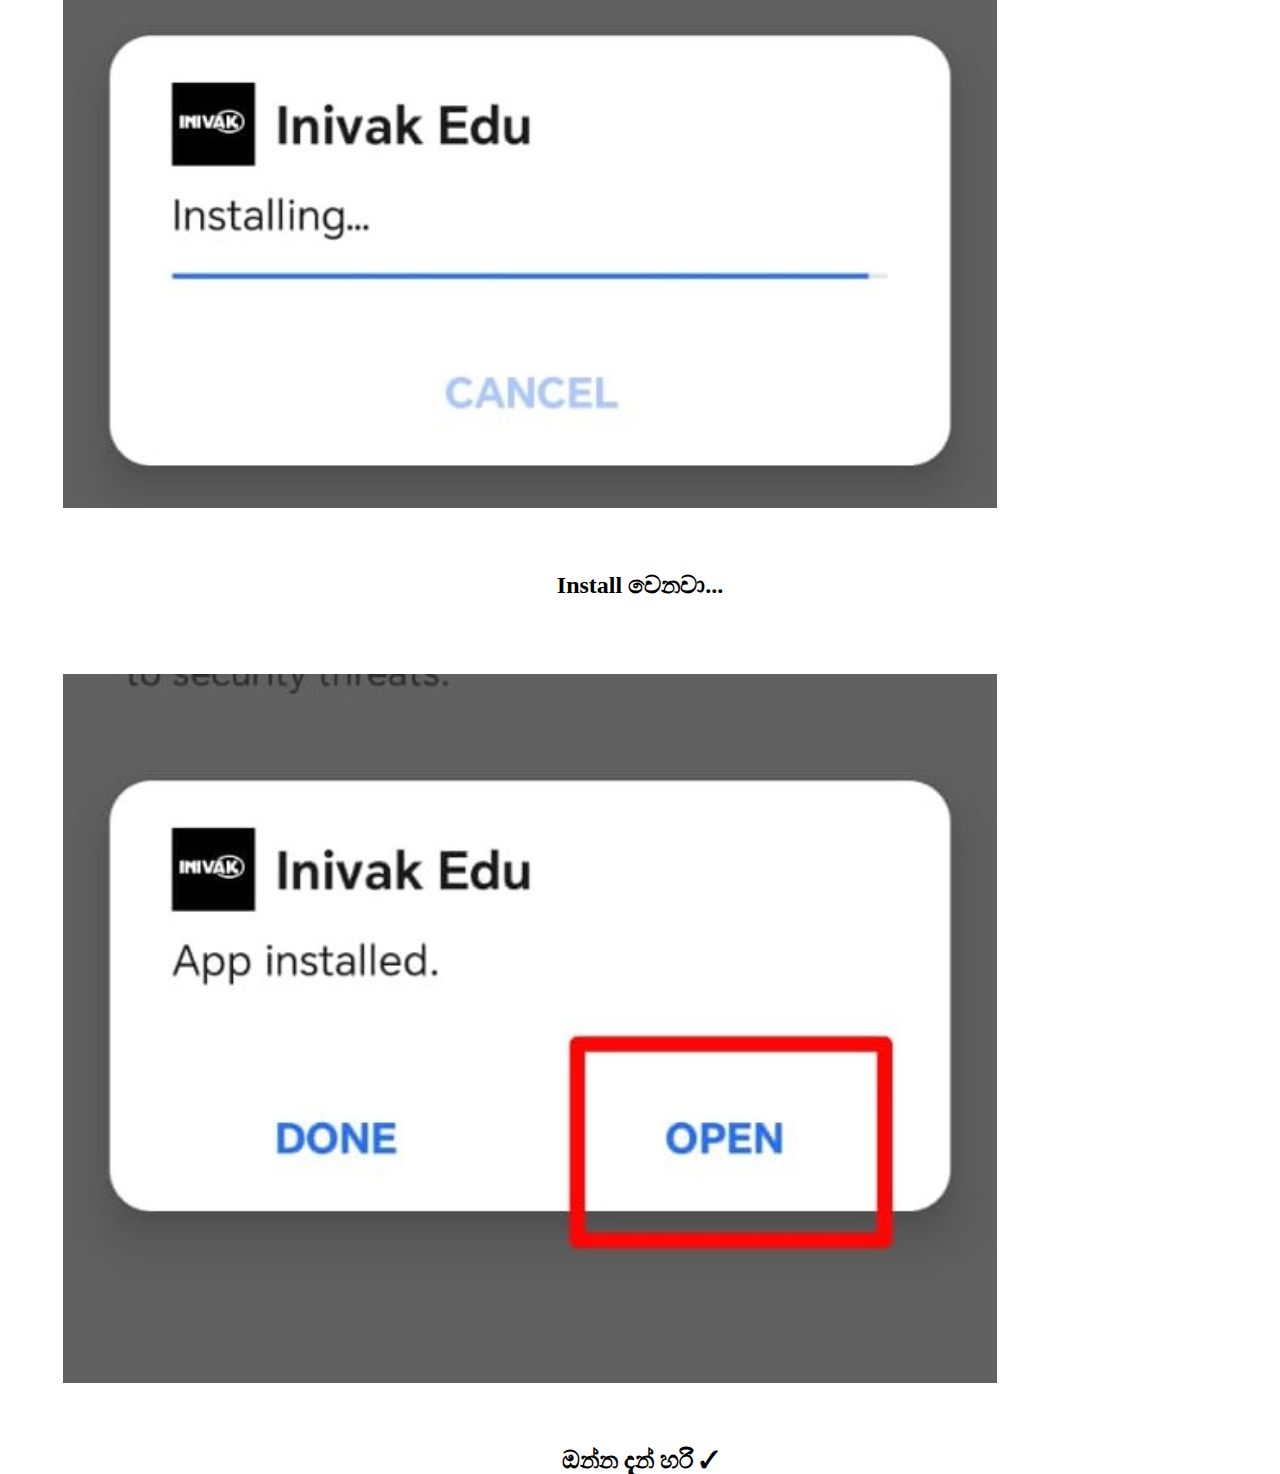
==== commit 9e6e3030: "Update tip.html" ====
--- a/tip.html
+++ b/tip.html
@@ -40,6 +40,11 @@
         top: 98px;
         margin: 51px;
     }
+
+        a{
+            text-decoration: none;
+            color: #000;
+        }
     
     </style>
 </head>
@@ -57,11 +62,11 @@
     <img src="store_files/3.jpg" alt="">
         <h2>දැන් මෙහෙම නොෆටිකෙශන් බාර් එකෙ ඩව්න්ලොඩ් වෙල ඉවර උනු file එක පෙන්නයි. මෙක මෙතන තිබ්බෙ නැතිඋනොත් ඔයාගෙ divece එකෙ my files වලට ගිහින් Downloads කියන file එක ඇතුලෙ බලන්න අනිවාරෙන්නම ඇති.</h2>
     <img src="store_files/4.jpg" alt="">
-    <h2>මෙතන මේ කරන්නෙ ඔයා inivak Edu app එක download කරපු source එකට app instrall කරන්න අවසර දෙන එක...</h2>
+    <h2>මෙතන මේ කරන්නෙ ඔයා inivak Edu app එක download කරපු source එකට app install කරන්න අවසර දෙන එක...</h2>
     <img src="store_files/5.jpg" alt="">
     <h2>මෙන්න මේ බටන් එක ඔන් කරගන්නකො...</h2>
     <img src="store_files/6.jpg" alt="">
-    <h2>දැන් instrall කරගන්න පුලුවන්</h2>
+    <h2>දැන් install කරගන්න පුලුවන්</h2>
     <img src="store_files/7.jpg" alt="">
     <h2>ඔන්න දැන් ඔයාලට මේ app එක ඇතුලෙ virus හරි වෙන මොකක් හරි ප්‍රශ්නයක් තියද කියලා බලන්න google එකෙන් scan කරන්න කියනවා</h2>
     <img src="store_files/8.jpg" alt="">
@@ -77,4 +82,4 @@
 
 
 </body>
-</html>+</html>
